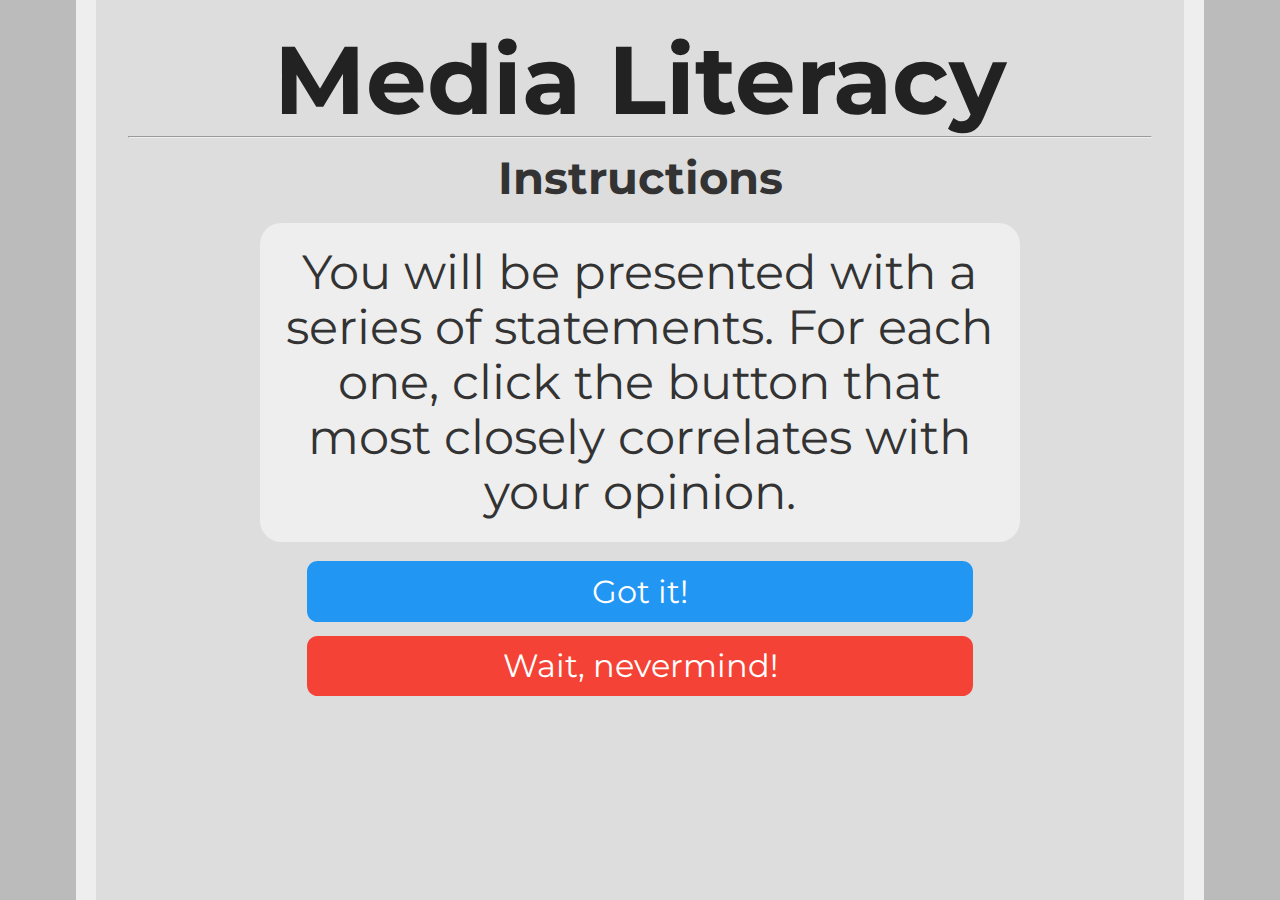
==== instructions.html @ 9b673da9 "Upload of the former fork" ====
<head>
<link href="https://fonts.googleapis.com/css?family=Montserrat:300,400,700|Roboto:400,700" rel="stylesheet">
<link href='style.css' rel='stylesheet' type='text/css'>
<title>Media Literacy Quiz</title>
<link rel="icon" type="x-icon" href="icon.png">
<link rel="shortcut icon" type="x-icon" href="icon.png">
<meta charset="utf-8">
<script async src="//pagead2.googlesyndication.com/pagead/js/adsbygoogle.js"></script>
<script>
  (adsbygoogle = window.adsbygoogle || []).push({
    google_ad_client: "ca-pub-6511426299019766",
    enable_page_level_ads: true
  });
</script>
</head>
<body>

<h1>Media Literacy</h1>
<hr>
<h2 style="text-align:center;">Instructions</h2>
<p class="question">You will be presented with a series of statements. For each one, click the button that most closely correlates with your opinion.</p>
<button class="button" onclick="location.href='quiz.html';">Got it!</button> <br>
<button class="button disagree" onclick="location.href='index.html';">Wait, nevermind!</button> <br>

<!-- Website visit statistics - no personal information is collected! -->
<script type="text/javascript">
var sc_project=11325211;
var sc_invisible=1;
var sc_security="fd9f0659";
var scJsHost = (("https:" == document.location.protocol) ?
"https://secure." : "http://www.");
document.write("<sc"+"ript type='text/javascript' src='" +
scJsHost+
"statcounter.com/counter/counter.js'></"+"script>");
</script>
<noscript><div class="statcounter"><a title="web stats"
href="http://statcounter.com/" target="_blank"><img
class="statcounter"
src="//c.statcounter.com/11325211/0/fd9f0659/1/" alt="web
stats"></a></div></noscript>
</body>
---- style.css ----
html {
    background-color: #bbbbbb;
    padding: 0px;
    scroll-behavior: smooth;
}
body {
    width: 80%;
    min-height: calc(100vh - 4em);
    margin: 0 auto;
    padding: 2em;
    background-color: #dddddd;
    border-color: #eeeeee;
    border-left-style: solid;
    border-right-style: solid;
    border-width: 20px;
}
p {
    color: #444444;
    font-family: 'Roboto', sans-serif;
    font-size: 18.5pt;
    line-height: 1.15;
    margin: 4pt;
}

p.value {
    margin-top: 22px;
    margin-bottom: 22px;
    text-indent: -16pt;
    margin-left: 20pt;
    font-size: 24pt;
    line-height: 2.11666656px;
    letter-spacing: 0.03em;
    font-family: 'Montserrat';
}

p.axis_name {
    margin-top: 50px;
    color: #333333;
    font-size: 19pt;
    font-family: 'Montserrat';
}
p.question {
    margin: 16pt auto;
    color: #333333;
    font-family: 'Montserrat', sans-serif;
    font-weight: normal;
    width: 70%;
    min-width: 500pt;
    min-height: 144pt;
    background-color: #eeeeee;
    padding: 16pt;
    border-radius: 16pt;
    font-size: 36pt;
    display: flex;
    justify-content: center;
    align-items: center;
    text-align: center;

}
h1 {
    color: #222222;
    font-family: 'Montserrat', sans-serif;
    font-size: 72pt;
    text-align: center;
    line-height: 72pt;
    margin-top: 0pt;
    margin-bottom: 0pt;
}
h2 {
    color: #333333;
    font-family: 'Montserrat', sans-serif;
    font-size: 34pt;
    line-height: 36pt;
    margin-top: 12pt;
    margin-bottom: 10pt;
}
li {
    font-size: 16pt;
    text-indent: 16pt;
}
a {
    font-family: inherit;
}
div.center {
    background-color: #eeeeee;
    font-family: 'Montserrat', sans-serif;
    border-radius: 8pt;
    padding: 6pt;
    color: white;
    width: 50%;
    min-width: 488pt;
    text-align: center;
    text-decoration: none;
    display: block;
    font-size: 24pt;
    margin: auto;
}
img.quadcolumn {
    width: 23.75%;
    transition: transform .3s;
}
img.quadcolumn:hover {
    transform: scale(1.05);
  }
div.quadcolumn {
    width: 23.75%;
}
div.axis_name {
    color: #333333;
    font-size: 19pt;
    font-family: 'Montserrat';
    display: inline-block;
    padding-bottom: 8.65pt;
}
.spacer {
    display: flex;
}
.spacer > div{
    margin-top: 10px;
    display: inline-block;
    *display: inline; /* For IE7 */
    text-align: center;
}
.button {
    background-color: #2196f3;
    font-family: 'Montserrat', sans-serif;
    border: none;
    border-radius: 8pt;
    color: white;
    padding: 8pt;
    width: 50%;
    min-width: 500pt;
    text-align: center;
    text-decoration: none;
    display: block;
    font-size: 24pt;
    margin: -2px auto;
    cursor: pointer;
}
.button:hover, .button:focus { background: #1687e0; }
.stronglyAgree { background: #1b5e20; }
.stronglyAgree:hover, .stronglyAgree:focus { background: #154a19; }
.agree { background: #4caf50; }
.agree:hover, .agree:focus { background: #29942e; }
.neutral { background: #949494; }
.neutral:hover, .neutral:focus { background: #656565; }
.disagree { background: #f44336; }
.disagree:hover, .disagree:focus { background: #d6271a; }
.stronglyDisagree { background: #b71c1c; }
.stronglyDisagree:hover, .stronglyDisagree:focus { background: #a00e0e; }

.small_button, .small_button_off {
    background-color: #333;
    font-family: 'Montserrat', sans-serif;
    border: none;
    border-radius: 8pt;
    color: white;
    padding: 8pt;
    width: 10%;
    min-width: 100pt;
    text-align: center;
    text-decoration: none;
    display: block;
    font-size: 18pt;
    margin: -2px auto;
    cursor: pointer;
}

.small_button:hover, .small_button:focus {
    background: #222;
}

.small_button_off {
    background-color: #ddd;
    color: #888;
    border: 2px solid #888;
    cursor: not-allowed;
    margin: -4px auto;
}
.arrow {
    width: 60%;
    height: auto;
}
div.explanation_blurb_left {
    vertical-align: top;
    width: 37%;
    margin-left: 1%;
    margin-right: 1%;
}
div.explanation_blurb_right {
    vertical-align: top;
    width: 37%;
    margin-left: 1%;
    margin-right: 1%;
}
div.explanation_axis {
    width: 20.9%;
    vertical-align: top;
}
div.axis {
    width: 100%;
    display: flex;
    align-items: center;
    justify-content: center;
}
div.bar {
    height: 36pt;
    line-height: 36pt;
    padding: 8pt;
    margin-top: 4pt;
    margin-bottom: 4pt;
    border-width: 4px;
    border-right-width: 1px;
    border-top-style: solid;
    border-bottom-style: solid;
    border-color: #222222;
    background-color: #eeeeee;
    display: block;
    width: 50%;
}
div.text-wrapper {
    font-family: 'Montserrat', sans-serif;
    font-size: 36pt;
    line-height: 36pt;
    color: #222222;
    display: inline-block;
}
div.equality {
    background-color: #f44336;
    text-align: left;
    border-right-style: solid;
}
div.wealth {
    background-color: #00897b;
    text-align: right;
    border-left-style: solid;
}
div.liberty {
    background-color: #ffeb3b;
    text-align: left;
    border-right-style: solid;
}
div.authority {
    background-color: #3f51b5;
    text-align: right;
    border-left-style: solid;
}
div.peace {
    background-color: #03a9f4;
    text-align: right;
    border-left-style: solid;
}
div.might {
    background-color: #ff9800;
    text-align: left;
    border-right-style: solid;
}
div.progress {
    background-color: #9c27b0;
    text-align: right;
    border-left-style: solid;
}
div.tradition {
    background-color: #8bc34a;
    text-align: left;
    border-right-style: solid;
}
span.weight-300 {
    font-weight: 300;
}
.explanation_bg {
    background-color: #eeeeee;
    border-radius: 25px;
    margin-top: 15px;
}
#banner {
    border-color: #444444;
    border-style: solid;
    border-width: 2px;
    border-radius: 8pt;
    display: block;
    margin: 8pt;
    margin-left: auto;
    margin-right: auto;
}
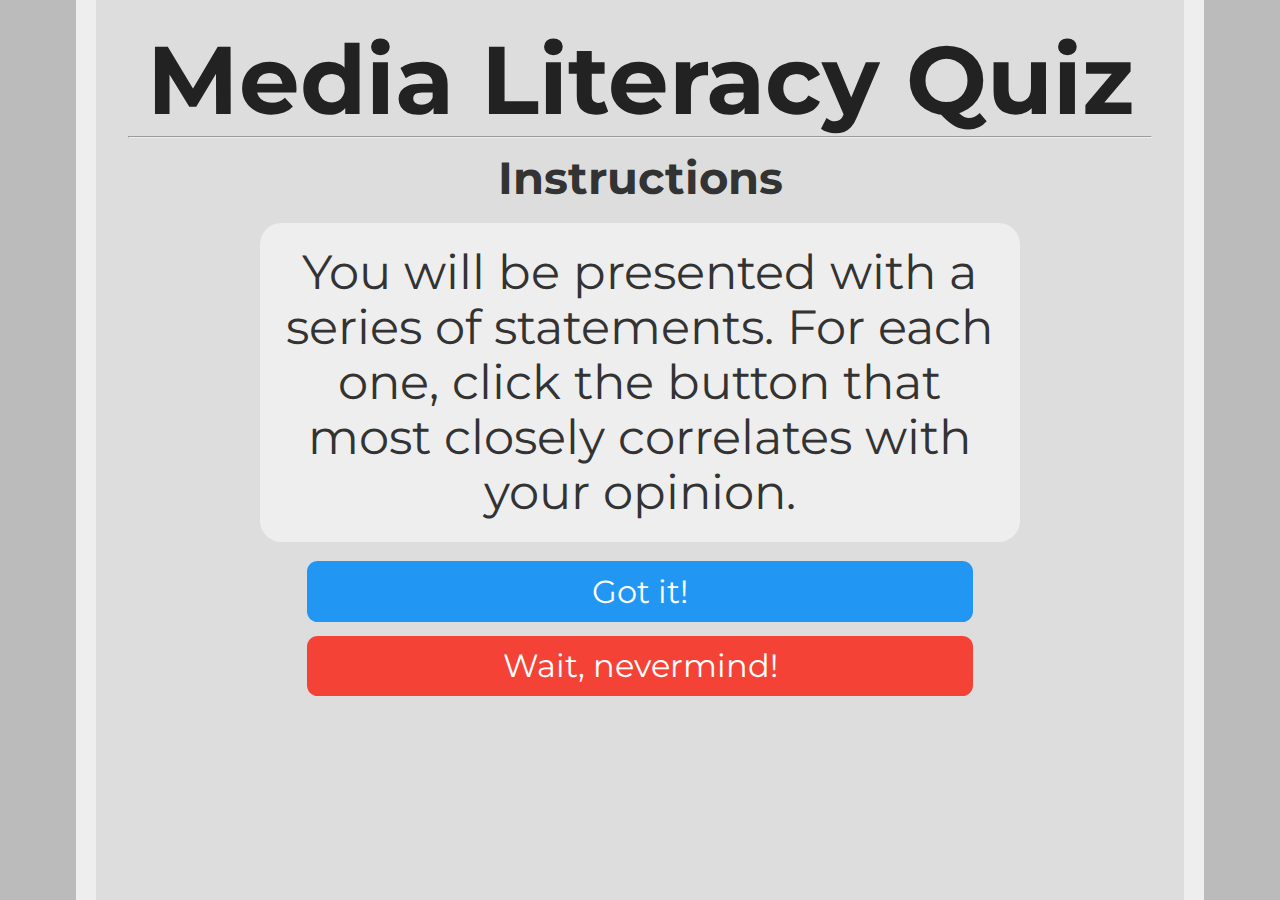
==== commit e612660b: "removed statcounter" ====
--- a/instructions.html
+++ b/instructions.html
@@ -5,37 +5,14 @@
 <link rel="icon" type="x-icon" href="icon.png">
 <link rel="shortcut icon" type="x-icon" href="icon.png">
 <meta charset="utf-8">
-<script async src="//pagead2.googlesyndication.com/pagead/js/adsbygoogle.js"></script>
-<script>
-  (adsbygoogle = window.adsbygoogle || []).push({
-    google_ad_client: "ca-pub-6511426299019766",
-    enable_page_level_ads: true
-  });
-</script>
 </head>
 <body>
 
-<h1>Media Literacy</h1>
+<h1>Media Literacy Quiz</h1>
 <hr>
 <h2 style="text-align:center;">Instructions</h2>
 <p class="question">You will be presented with a series of statements. For each one, click the button that most closely correlates with your opinion.</p>
 <button class="button" onclick="location.href='quiz.html';">Got it!</button> <br>
 <button class="button disagree" onclick="location.href='index.html';">Wait, nevermind!</button> <br>
 
-<!-- Website visit statistics - no personal information is collected! -->
-<script type="text/javascript">
-var sc_project=11325211;
-var sc_invisible=1;
-var sc_security="fd9f0659";
-var scJsHost = (("https:" == document.location.protocol) ?
-"https://secure." : "http://www.");
-document.write("<sc"+"ript type='text/javascript' src='" +
-scJsHost+
-"statcounter.com/counter/counter.js'></"+"script>");
-</script>
-<noscript><div class="statcounter"><a title="web stats"
-href="http://statcounter.com/" target="_blank"><img
-class="statcounter"
-src="//c.statcounter.com/11325211/0/fd9f0659/1/" alt="web
-stats"></a></div></noscript>
 </body>
--- a/style.css
+++ b/style.css
@@ -95,15 +95,15 @@
     font-size: 24pt;
     margin: auto;
 }
-img.quadcolumn {
-    width: 23.75%;
+img.quintcolumn {
+    width: 19.00%;
     transition: transform .3s;
 }
-img.quadcolumn:hover {
+img.quintcolumn:hover {
     transform: scale(1.05);
   }
-div.quadcolumn {
-    width: 23.75%;
+div.quintcolumn {
+    width: 19.00%;
 }
 div.axis_name {
     color: #333333;
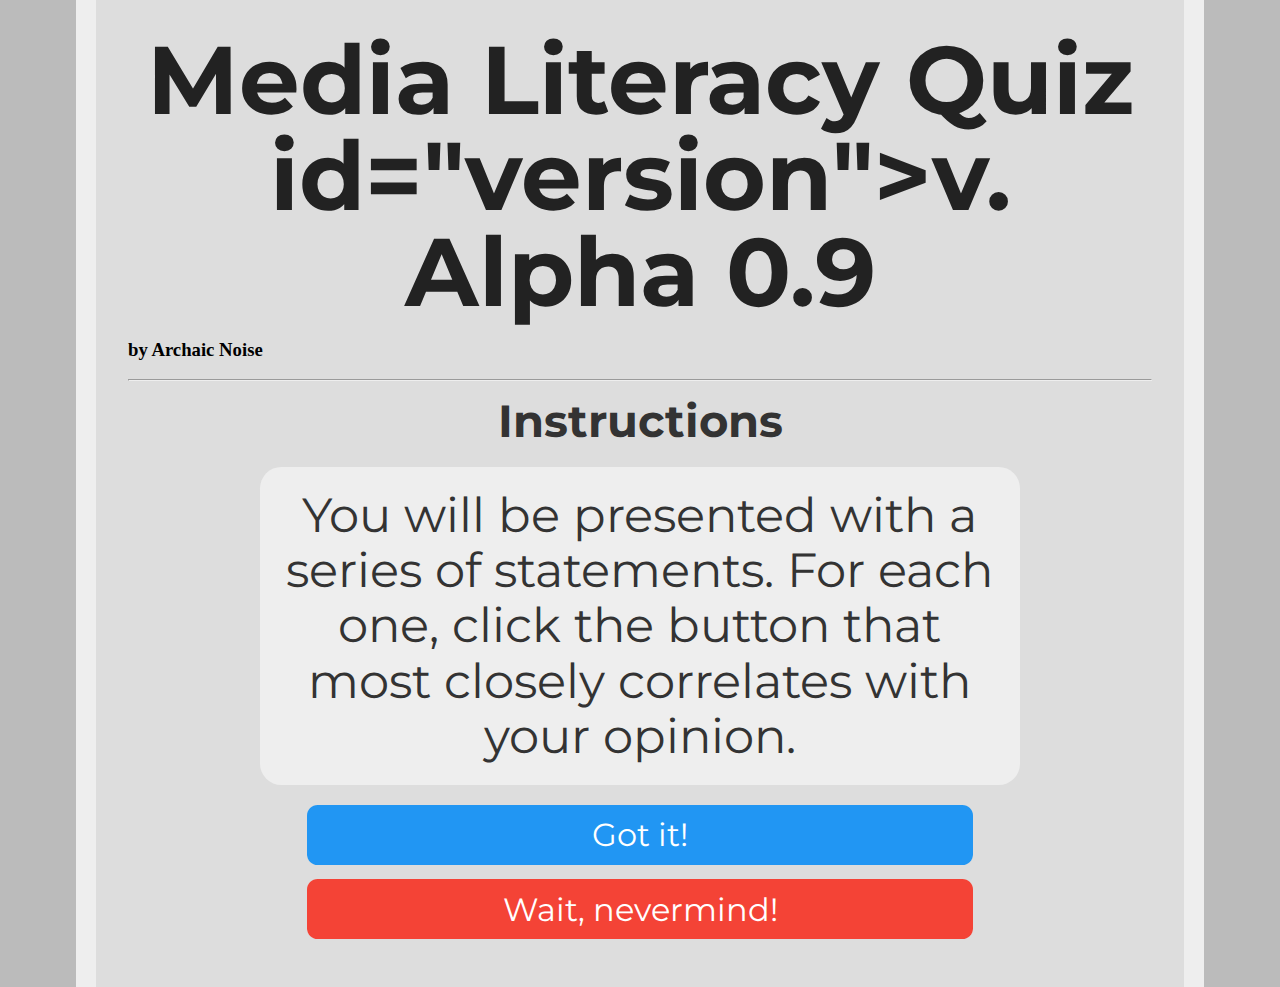
==== commit f3686a7d: "updated header" ====
--- a/instructions.html
+++ b/instructions.html
@@ -9,6 +9,9 @@
 <body>
 
 <h1>Media Literacy Quiz</h1>
+<h1> id="version">v. Alpha 0.9</h1>
+<h3>by Archaic Noise</h3>
+ 
 <hr>
 <h2 style="text-align:center;">Instructions</h2>
 <p class="question">You will be presented with a series of statements. For each one, click the button that most closely correlates with your opinion.</p>
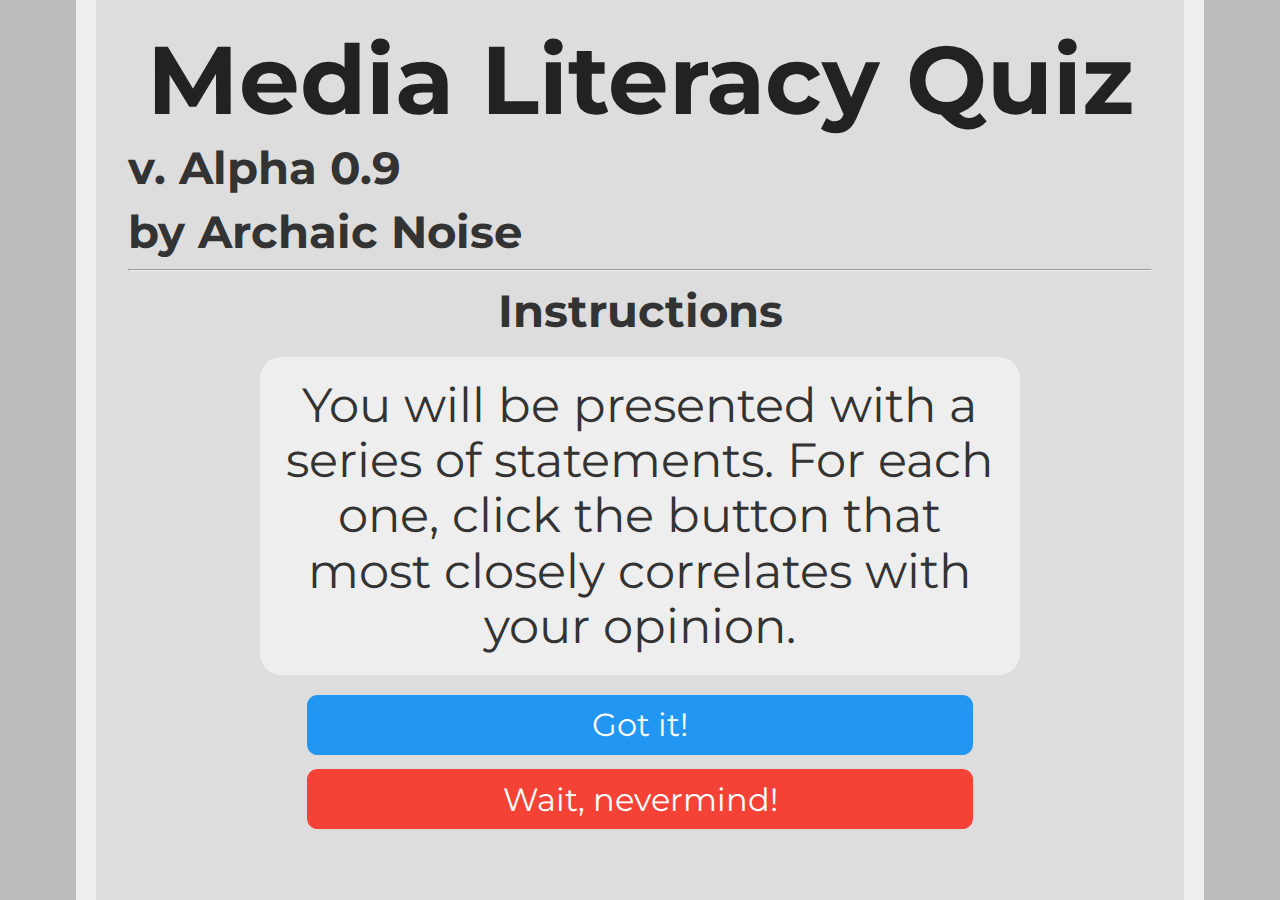
==== commit 7e0fcac0: "fixed header" ====
--- a/instructions.html
+++ b/instructions.html
@@ -9,8 +9,8 @@
 <body>
 
 <h1>Media Literacy Quiz</h1>
-<h1> id="version">v. Alpha 0.9</h1>
-<h3>by Archaic Noise</h3>
+<h2 id="version">v. Alpha 0.9</h2>
+<h2>by Archaic Noise</h2>
  
 <hr>
 <h2 style="text-align:center;">Instructions</h2>
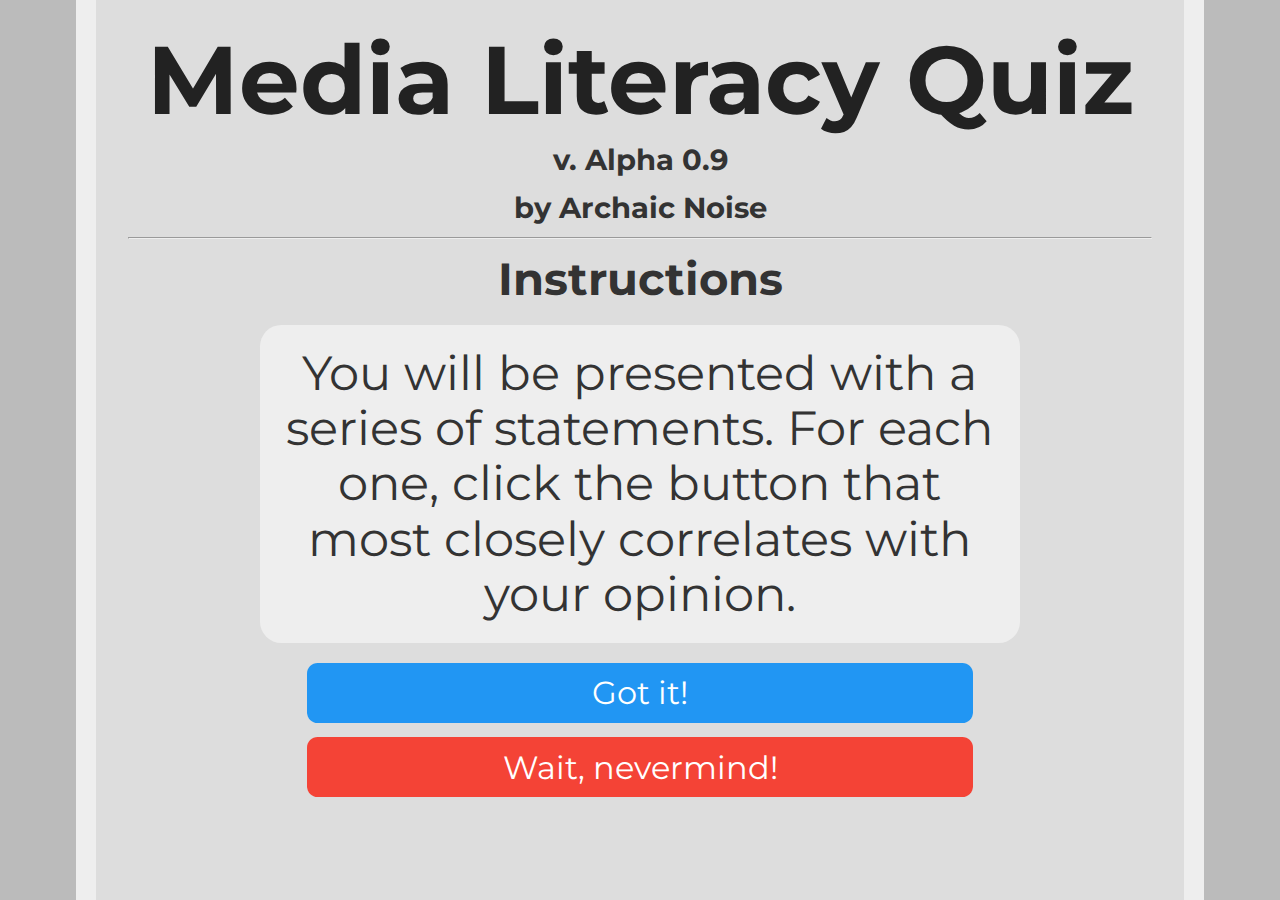
==== commit 63f4cbb0: "updated header" ====
--- a/instructions.html
+++ b/instructions.html
@@ -9,8 +9,8 @@
 <body>
 
 <h1>Media Literacy Quiz</h1>
-<h2 id="version">v. Alpha 0.9</h2>
-<h2>by Archaic Noise</h2>
+<h3 id="version">v. Alpha 0.9</h3>
+<h3>by Archaic Noise</h3>
  
 <hr>
 <h2 style="text-align:center;">Instructions</h2>
--- a/style.css
+++ b/style.css
@@ -74,6 +74,16 @@
     margin-top: 12pt;
     margin-bottom: 10pt;
 }
+h3 {
+    color: #333333;
+    font-family: 'Montserrat', sans-serif;
+    font-size: 22pt;
+    line-height: 24pt;
+    margin-top: 12pt;
+    margin-bottom: 10pt;
+    text-align: center;
+}
+
 li {
     font-size: 16pt;
     text-indent: 16pt;
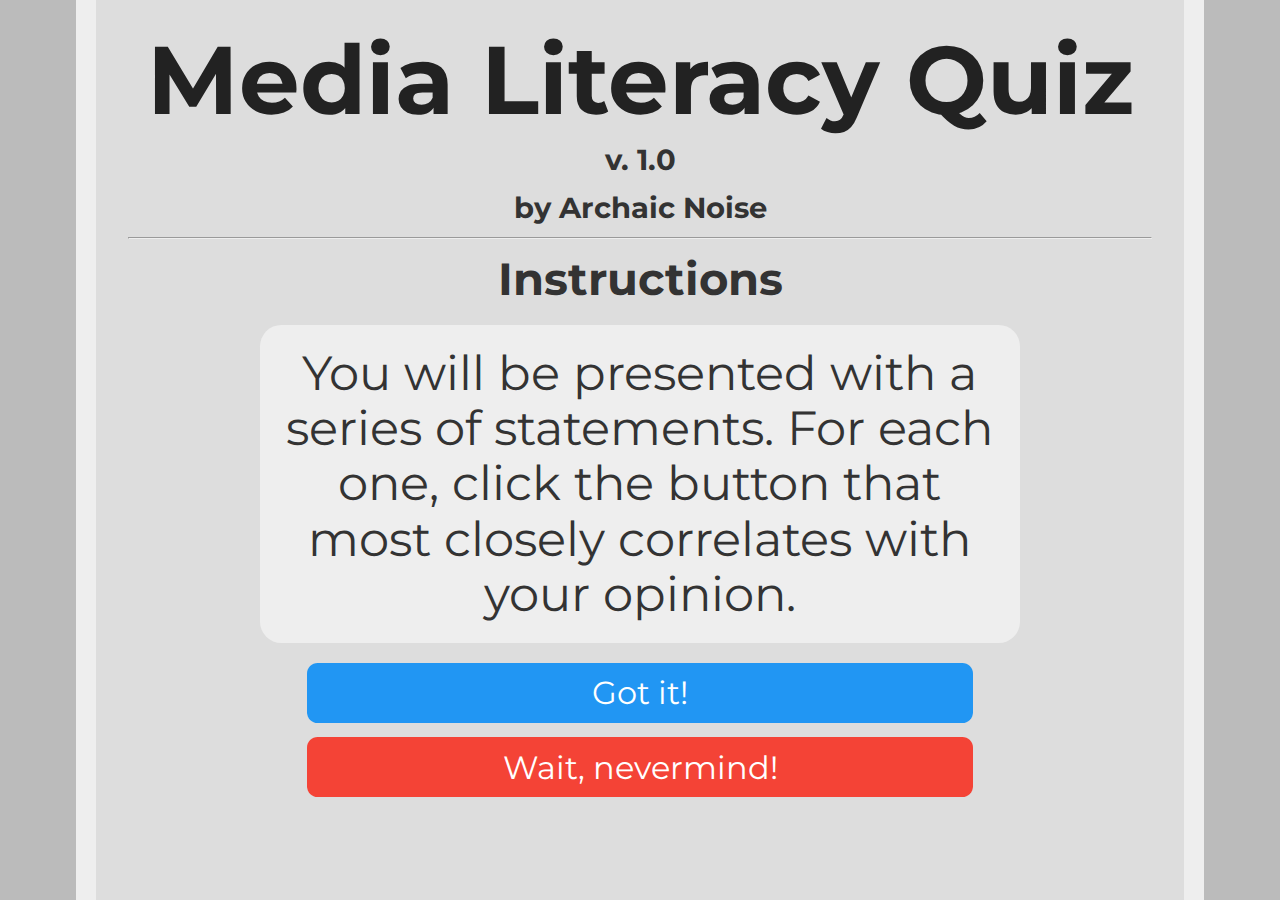
==== commit 562e7e70: "proper version number in header" ====
--- a/instructions.html
+++ b/instructions.html
@@ -9,7 +9,7 @@
 <body>
 
 <h1>Media Literacy Quiz</h1>
-<h3 id="version">v. Alpha 0.9</h3>
+<h3 id="version">v. 1.0</h3>
 <h3>by Archaic Noise</h3>
  
 <hr>
--- a/style.css
+++ b/style.css
@@ -235,43 +235,53 @@
     color: #222222;
     display: inline-block;
 }
-div.equality {
+div.singleplayer {
+    background-color: #3f51b5;
+    text-align: left;
+    border-right-style: solid;
+}
+div.multiplayer {
     background-color: #f44336;
-    text-align: left;
-    border-right-style: solid;
-}
-div.wealth {
-    background-color: #00897b;
-    text-align: right;
-    border-left-style: solid;
-}
-div.liberty {
-    background-color: #ffeb3b;
-    text-align: left;
-    border-right-style: solid;
-}
-div.authority {
-    background-color: #3f51b5;
-    text-align: right;
-    border-left-style: solid;
-}
-div.peace {
-    background-color: #03a9f4;
-    text-align: right;
-    border-left-style: solid;
-}
-div.might {
-    background-color: #ff9800;
-    text-align: left;
-    border-right-style: solid;
-}
-div.progress {
-    background-color: #9c27b0;
-    text-align: right;
-    border-left-style: solid;
-}
-div.tradition {
-    background-color: #8bc34a;
+    text-align: right;
+    border-left-style: solid;
+}
+div.fineart {
+    background-color: #005f73;
+    text-align: left;
+    border-right-style: solid;
+}
+div.massproduction {
+    background-color: #ee9b00;
+    text-align: right;
+    border-left-style: solid;
+}
+div.uniquestories {
+    background-color: #0a9396;
+    text-align: right;
+    border-left-style: solid;
+}
+div.proceduralgeneration {
+    background-color: #ca6702;
+    text-align: left;
+    border-right-style: solid;
+}
+div.literate {
+    background-color: #91ceb9;
+    text-align: right;
+    border-left-style: solid;
+}
+div.reactionary {
+    background-color: #bb3e03;
+    text-align: left;
+    border-right-style: solid;
+}
+div.unionization {
+    background-color: #e9d8a6;
+    text-align: right;
+    border-left-style: solid;
+}
+div.corporateconsolidation {
+    background-color: #9b2226;
     text-align: left;
     border-right-style: solid;
 }
